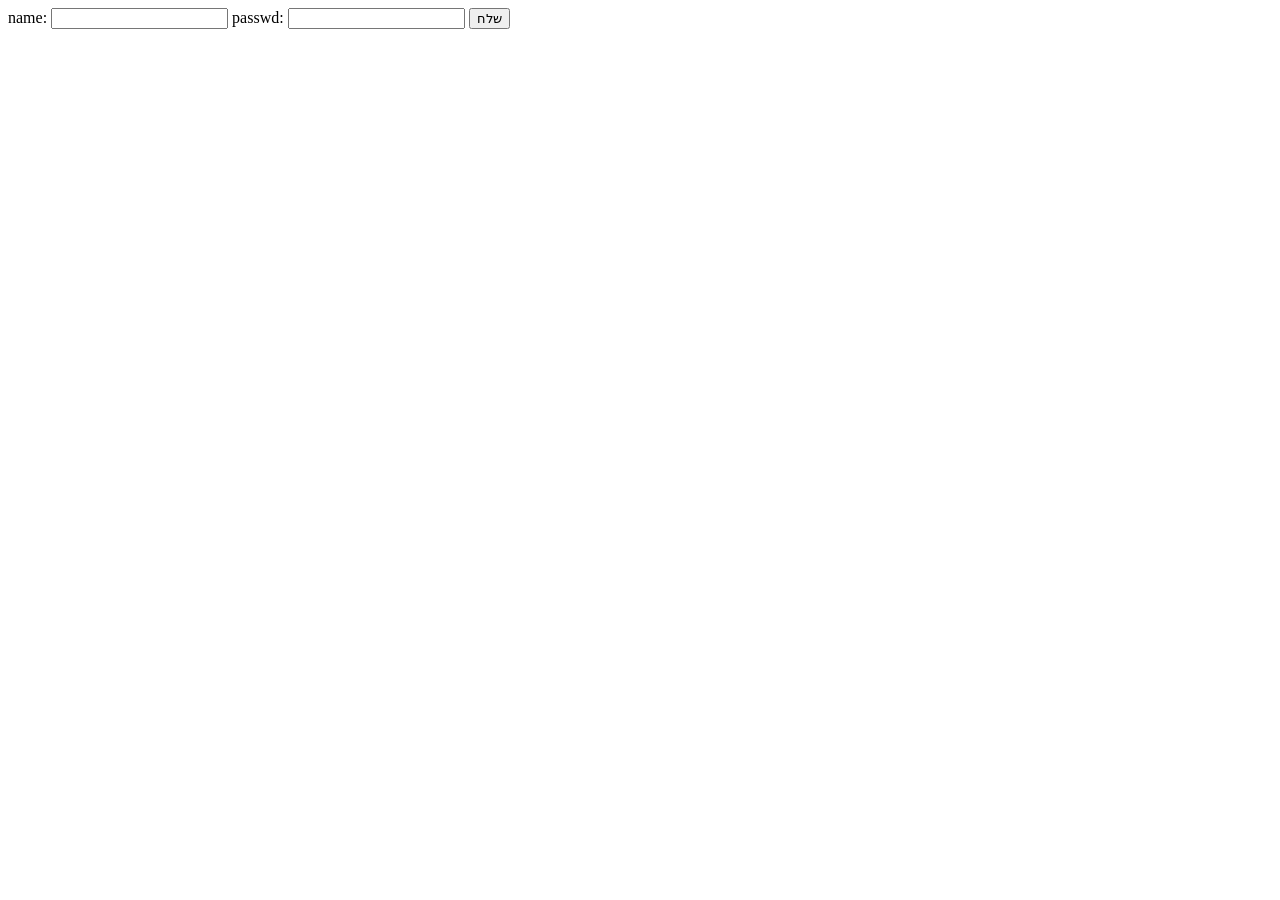
==== dotnet9/wwwroot/index.html @ dd7e8323 "code refactoring" ====
<!DOCTYPE html>
<html>

<head>
    <meta charset="UTF-8">
    <title>MUSIC - instruments</title>
    <link rel="stylesheet" href="css/site.css" />
</head>

<body>
    <h1>MUSIC - instruments</h1>
    <h3>Add</h3>
    <form action="javascript:void(0);" method="POST" onsubmit="addItem()">
        <input type="text" id="add-name" placeholder="New Music">
        <input type="submit" value="Add">
    </form>

    <div id="editForm">
        <h3>Edit</h3>
        <form action="javascript:void(0);" onsubmit="updateItem()">
            <input type="hidden" id="edit-id">
            <input type="checkbox" id="edit-isAccompanying">
            <input type="text" id="edit-name">
            <input type="submit" value="Save">
            <a onclick="closeInput()" aria-label="Close">&#10006;</a>
        </form>
    </div>

    <p id="counter"></p>
  <div id="activityFeed">
        <h3>Activity Feed</h3>
        <ul id="activityList"></ul>
    </div>

    <table>
        <tr>
            <th>Is Accompanying?</th>
            <th>Name</th>
            <th></th>
            <th></th>
        </tr>
        <tbody id="musics"></tbody>
    </table>
    
     <div id="users-link"><!-- <a href="./users.html">my details</a> --> </div>
     <!-- <div>
        <p>user details</p>
        
        <h5>name: <span id="contentName"></span></h5>
        <h5>password: <span  id="contentPwd"></span></h5>
        <button onclick="displayEditFormUser()">Edit</button>
    </div> -->
    <div class="user-card">
        <p class="title">User Details</p>

        <div class="row">
            <h5>name: <span id="contentName"></span></h5>
            <h5>password: <span id="contentPwd" class="pwd-mask"></span></h5>
            <button onclick="displayEditFormUser()">Edit</button>
        </div>
    </div>

      <div id="editForm2">
        <h3>Edit</h3>
        <form action="javascript:void(0);" onsubmit="updateUser()">
            <input type="hidden" id="edit2-id">
            <input type="hidden" id="edit2-type">
            <input type="text" id="edit2-name">
            <input type="text" id="edit2-passwd">
            <input type="submit" value="Save">
            <a onclick="closeInput2()" aria-label="Close">&#10006;</a>
        </form>
    </div>

    <script src="js/signalr.min.js"></script>
    <script src="js/site.js" asp-append-version="true"></script>
    <script type="text/javascript">
        initSignalR();
        redirectIfNeeded();
    </script>
</body>

</html>
---- dotnet9/wwwroot/css/site.css ----
input[type='submit'],
button,
[aria-label] {
    cursor: pointer;
}

#editForm {
    display: none;
}

table {
    font-family: Arial, sans-serif;
    border: 1px solid;
    border-collapse: collapse;
}

th {
    background-color: #f8f8f8;
    padding: 5px;
}

td {
    border: 1px solid;
    padding: 5px;
}

/* .user-card {
    border: 2px solid #ccc;
    border-radius: 12px;
    padding: 20px;
    width: fit-content;
    background: #f9f9f9;
    box-shadow: 0 4px 10px rgba(0,0,0,0.1);
    font-size: 18px;
}

.user-card .title {
    font-size: 22px;
    font-weight: bold;
    margin-bottom: 15px;
}

.row {
    display: flex;
    align-items: center;
    gap: 25px;
}

.row h5 {
    margin: 0;
}

button {
    padding: 8px 16px;
    font-size: 16px;
    border-radius: 8px;
    border: none;
    background-color: #4a90e2;
    color: white;
    cursor: pointer;
}

button:hover {
    background-color: #357ac9;
}

.pwd-mask {
    -webkit-text-security: disc;
    text-security: disc;
} */


.user-card {
    margin-top: 10px;
    border: 1px solid #000;
    border-radius: 0; /* מסגרת ריבועית */
    padding: 5px;
    width: fit-content;
    background: #fff;
    font-size: 20px;
}

.user-card .title {
    font-size: 24px;
    font-weight: bold;
    margin-bottom: 10px;
}

.row {
    display: flex;
    align-items: center;
    gap: 25px;
}

.row h5 {
    margin: 0;
}


.pwd-mask {
    -webkit-text-security: disc;
    text-security: disc;
}
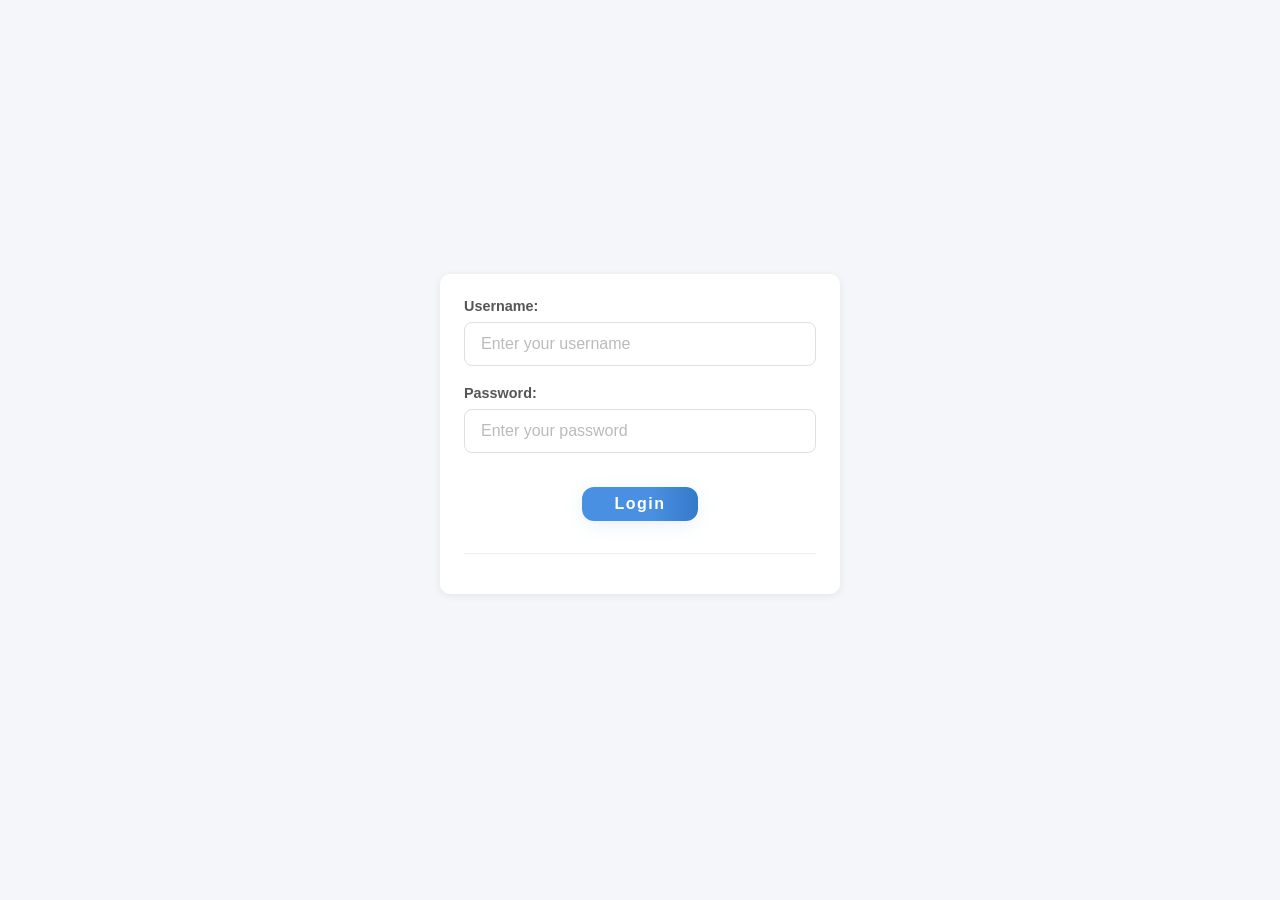
==== commit a4917d7b: "handle client-side" ====
--- a/dotnet9/wwwroot/index.html
+++ b/dotnet9/wwwroot/index.html
@@ -1,83 +1,101 @@
 <!DOCTYPE html>
-<html>
+<html lang="en">
 
 <head>
     <meta charset="UTF-8">
-    <title>MUSIC - instruments</title>
+    <meta name="viewport" content="width=device-width, initial-scale=1.0">
+    <title>Music Instruments Manager</title>
     <link rel="stylesheet" href="css/site.css" />
 </head>
 
 <body>
-    <h1>MUSIC - instruments</h1>
-    <h3>Add</h3>
-    <form action="javascript:void(0);" method="POST" onsubmit="addItem()">
-        <input type="text" id="add-name" placeholder="New Music">
-        <input type="submit" value="Add">
-    </form>
-
-    <div id="editForm">
-        <h3>Edit</h3>
-        <form action="javascript:void(0);" onsubmit="updateItem()">
-            <input type="hidden" id="edit-id">
-            <input type="checkbox" id="edit-isAccompanying">
-            <input type="text" id="edit-name">
-            <input type="submit" value="Save">
-            <a onclick="closeInput()" aria-label="Close">&#10006;</a>
-        </form>
-    </div>
-
-    <p id="counter"></p>
-  <div id="activityFeed">
-        <h3>Activity Feed</h3>
-        <ul id="activityList"></ul>
-    </div>
-
-    <table>
-        <tr>
-            <th>Is Accompanying?</th>
-            <th>Name</th>
-            <th></th>
-            <th></th>
-        </tr>
-        <tbody id="musics"></tbody>
-    </table>
-    
-     <div id="users-link"><!-- <a href="./users.html">my details</a> --> </div>
-     <!-- <div>
-        <p>user details</p>
-        
-        <h5>name: <span id="contentName"></span></h5>
-        <h5>password: <span  id="contentPwd"></span></h5>
-        <button onclick="displayEditFormUser()">Edit</button>
-    </div> -->
-    <div class="user-card">
-        <p class="title">User Details</p>
-
-        <div class="row">
-            <h5>name: <span id="contentName"></span></h5>
-            <h5>password: <span id="contentPwd" class="pwd-mask"></span></h5>
-            <button onclick="displayEditFormUser()">Edit</button>
-        </div>
-    </div>
-
-      <div id="editForm2">
-        <h3>Edit</h3>
-        <form action="javascript:void(0);" onsubmit="updateUser()">
-            <input type="hidden" id="edit2-id">
-            <input type="hidden" id="edit2-type">
-            <input type="text" id="edit2-name">
-            <input type="text" id="edit2-passwd">
-            <input type="submit" value="Save">
-            <a onclick="closeInput2()" aria-label="Close">&#10006;</a>
-        </form>
-    </div>
-
+    <header>
+        <h1>MUSIC Instruments Manager</h1>
+    </header>
+    <main class="container">
+        <section class="music-section">
+            <div class="form-card">
+                <h2>Add Instrument</h2>
+                <form action="javascript:void(0);" method="POST" onsubmit="addItem()">
+                    <label for="add-name">Instrument Name: </label>
+                    <input type="text" id="add-name" placeholder="New Instrument" required>
+                    <input type="submit" value="Add">
+                </form>
+            </div>
+            <div id="editForm" class="form-card">
+                <h2>Edit Instrument</h2>
+                <form action="javascript:void(0);" onsubmit="updateItem()">
+                    <input type="hidden" id="edit-id">
+                    <label for="edit-isAccompanying">Is Accompanying?</label>
+                    <input type="checkbox" id="edit-isAccompanying">
+                    <input type="text" id="edit-name" placeholder="Instrument Name" required>
+                    <input type="submit" value="Save">
+                    <a onclick="closeInput()" aria-label="Close" class="close-btn">&#10006;</a>
+                </form>
+            </div>
+            <div class="table-card">
+                <div class="table-header">
+                    <h2>Instruments</h2>
+                    <p id="counter"></p>
+                </div>
+                <table>
+                    <thead>
+                        <tr>
+                            <th>Is Accompanying?</th>
+                            <th>Name</th>
+                            <th>Edit</th>
+                            <th>Delete</th>
+                        </tr>
+                    </thead>
+                    <tbody id="musics"></tbody>
+                </table>
+        </section>
+        <aside class="sidebar">
+            <div class="user-card">
+                <h2>User Details</h2>
+                <div class="row">
+                    <p><strong>Name: </strong> <span id="contentName"></span></p>
+                    <p><strong>Password: </strong> <span id="contentPwd" class="pwd-mask"></span></p>
+                    <p><strong>Email: </strong> <span id="contentEmail"></span></p>
+                    <button onclick="displayEditFormUser()">Edit</button>
+                </div>
+            </div>
+            <div id="editForm2" class="form-card" style="display:none;">
+                <h2>Edit User</h2>
+                <form action="javascript:void(0);" onsubmit="updateUser()">
+                    <input type="hidden" id="edit2-id">
+                    <input type="hidden" id="edit2-role">
+                    <label for="edit2-name">Name: </label>
+                    <input type="text" id="edit2-name" placeholder="User Name" required>
+                    <label for="edit2-passwd">Password: </label>
+                    <input type="text" id="edit2-passwd" placeholder="Password" required>
+                    <label for="edit2-email">Email: </label>
+                    <input type="text" id="edit2-email" placeholder="User Email" required>
+                    <input type="submit" value="Save">
+                    <a onclick="closeInput2()" aria-label="Close" class="close-btn">&#10006;</a>
+                </form>
+            </div>
+            <div class="activity-section">
+                <div id="activityFeed">
+                    <h2>Activity Feed</h2>
+                    <ul id="activityList"></ul>
+                </div>
+            </div>
+                        <div class="admin-link-container">
+                <a id="users-link" href="./users.html" class="admin-link-btn" style="display:none;">Users Page</a>
+            </div>
+        </aside>
+    </main>
     <script src="js/signalr.min.js"></script>
     <script src="js/site.js" asp-append-version="true"></script>
     <script type="text/javascript">
+        closeInput()
         initSignalR();
         redirectIfNeeded();
     </script>
 </body>
 
+</html>
+</body>
+
 </html>
--- a/dotnet9/wwwroot/css/site.css
+++ b/dotnet9/wwwroot/css/site.css
@@ -1,3 +1,217 @@
+body {
+    font-family: 'Segoe UI', Arial, sans-serif;
+    background: #f4f6fa;
+    margin: 0;
+    padding: 0;
+    color: #222;
+}
+
+header {
+    background: #4a90e2;
+    color: #fff;
+    padding: 1.5rem 0 1rem 0;
+    text-align: center;
+    box-shadow: 0 2px 8px rgba(0, 0, 0, 0.04);
+}
+
+.container {
+    display: flex;
+    flex-wrap: wrap;
+    gap: 2rem;
+    max-width: 1200px;
+    margin: 2rem auto;
+    padding: 0 1rem;
+}
+
+.music-section {
+    flex: 2 1 500px;
+    min-width: 350px;
+}
+
+.sidebar {
+    flex: 1 1 320px;
+    min-width: 280px;
+    display: flex;
+    flex-direction: column;
+    gap: 2rem;
+}
+
+.form-card,
+.table-card {
+    background: #fff;
+    border-radius: 10px;
+    box-shadow: 0 2px 8px rgba(0, 0, 0, 0.07);
+    padding: 1.5rem 1.5rem 1rem 1.5rem;
+    margin-bottom: 2rem;
+}
+
+.user-card,
+.activity-section {
+    background: #fff;
+    border-radius: 10px;
+    box-shadow: 0 2px 8px rgba(0, 0, 0, 0.07);
+    padding: 1.2rem 1.5rem 1rem 1.5rem;
+    margin-bottom: 1.5rem;
+}
+
+.user-card h2,
+.activity-section h2 {
+    color: #4a90e2;
+    font-size: 1.2rem;
+    margin-top: 0;
+}
+
+form input[type="submit"] {
+    background: #4a90e2;
+    color: #fff;
+    border: none;
+    border-radius: 5px;
+    padding: 0.5rem 1.5rem;
+    font-size: 1rem;
+    font-weight: 600;
+    transition: background 0.2s;
+}
+
+form input[type="submit"]:hover {
+    background: #357ac9;
+}
+
+.close-btn {
+    margin-left: 1rem;
+    color: #888;
+    text-decoration: none;
+    font-size: 1.2rem;
+    cursor: pointer;
+    transition: color 0.2s;
+}
+
+.close-btn:hover {
+    color: #e74c3c;
+}
+
+.table-card {
+    overflow-x: auto;
+}
+
+.table-header {
+    display: flex;
+    align-items: center;
+    justify-content: space-between;
+    margin-bottom: 0.5rem;
+}
+
+table {
+    width: 100%;
+    border-collapse: collapse;
+    background: #fff;
+    font-size: 1rem;
+}
+
+th,
+td {
+    padding: 0.7rem 0.5rem;
+    border-bottom: 1px solid #e0e0e0;
+    text-align: left;
+}
+
+th {
+    background: #f4f6fa;
+    color: #4a90e2;
+    font-weight: 600;
+}
+
+tr:last-child td {
+    border-bottom: none;
+}
+
+.user-card {
+    background: #fff;
+}
+
+/* Admin link styling */
+.admin-link-container {
+    display: flex;
+    justify-content: center;
+    margin-bottom: 1.5rem;
+}
+
+.admin-link-btn {
+    display: inline-block;
+    background: #4a90e2;
+    color: #fff;
+    font-size: 1.1rem;
+    font-weight: 600;
+    padding: 0.8rem 2.2rem;
+    border-radius: 8px;
+    text-decoration: none;
+    box-shadow: 0 2px 8px rgba(0, 0, 0, 0.07);
+    transition: background 0.2s, box-shadow 0.2s;
+    letter-spacing: 1px;
+}
+
+.admin-link-btn:hover {
+    background: #357ac9;
+    box-shadow: 0 4px 16px rgba(0, 0, 0, 0.12);
+}
+
+/* User card now styled like activity-section */
+.row {
+    display: flex;
+    align-items: center;
+    gap: 20px;
+}
+
+
+/* Prominent Users Page button */
+.admin-link-btn {
+    display: inline-block;
+    background: linear-gradient(90deg, #4a90e2 60%, #357ac9 100%);
+    color: #fff;
+    font-size: 1.25rem;
+    font-weight: 700;
+    padding: 1.1rem 2.8rem;
+    border-radius: 12px;
+    text-decoration: none;
+    box-shadow: 0 4px 18px rgba(74, 144, 226, 0.13);
+    transition: background 0.2s, box-shadow 0.2s, transform 0.1s;
+    letter-spacing: 1.5px;
+    border: none;
+    outline: none;
+    margin-bottom: 0.5rem;
+    text-align: center;
+}
+
+.admin-link-btn:hover {
+    background: linear-gradient(90deg, #357ac9 60%, #4a90e2 100%);
+    box-shadow: 0 8px 24px rgba(74, 144, 226, 0.18);
+    transform: translateY(-2px) scale(1.03);
+    color: #fff;
+}
+
+.activity-section h2 {
+    color: #4a90e2;
+    font-size: 1.2rem;
+    margin-top: 0;
+}
+
+#activityList {
+    list-style: none;
+    padding: 0;
+    margin: 0;
+    max-height: 200px;
+    overflow-y: auto;
+}
+
+#activityList li {
+    padding: 0.5rem 0;
+    border-bottom: 1px solid #e0e0e0;
+    font-size: 0.98rem;
+}
+
+#activityList li:last-child {
+    border-bottom: none;
+}
+
 input[type='submit'],
 button,
 [aria-label] {
@@ -8,78 +222,6 @@
     display: none;
 }
 
-table {
-    font-family: Arial, sans-serif;
-    border: 1px solid;
-    border-collapse: collapse;
-}
-
-th {
-    background-color: #f8f8f8;
-    padding: 5px;
-}
-
-td {
-    border: 1px solid;
-    padding: 5px;
-}
-
-/* .user-card {
-    border: 2px solid #ccc;
-    border-radius: 12px;
-    padding: 20px;
-    width: fit-content;
-    background: #f9f9f9;
-    box-shadow: 0 4px 10px rgba(0,0,0,0.1);
-    font-size: 18px;
-}
-
-.user-card .title {
-    font-size: 22px;
-    font-weight: bold;
-    margin-bottom: 15px;
-}
-
-.row {
-    display: flex;
-    align-items: center;
-    gap: 25px;
-}
-
-.row h5 {
-    margin: 0;
-}
-
-button {
-    padding: 8px 16px;
-    font-size: 16px;
-    border-radius: 8px;
-    border: none;
-    background-color: #4a90e2;
-    color: white;
-    cursor: pointer;
-}
-
-button:hover {
-    background-color: #357ac9;
-}
-
-.pwd-mask {
-    -webkit-text-security: disc;
-    text-security: disc;
-} */
-
-
-.user-card {
-    margin-top: 10px;
-    border: 1px solid #000;
-    border-radius: 0; /* מסגרת ריבועית */
-    padding: 5px;
-    width: fit-content;
-    background: #fff;
-    font-size: 20px;
-}
-
 .user-card .title {
     font-size: 24px;
     font-weight: bold;
@@ -100,4 +242,113 @@
 .pwd-mask {
     -webkit-text-security: disc;
     text-security: disc;
-}+}
+
+/* עיצוב כל שדה טופס */
+/* קבוצת עטיפה לכל שדה כדי ליצור ריווח */
+.form-group {
+    margin-bottom: 1.2rem;
+    display: flex;
+    flex-direction: column;
+    gap: 0.5rem;
+}
+
+/* עיצוב ה-Label */
+form label {
+    font-size: 0.9rem;
+    font-weight: 600;
+    color: #555; /* אפור כהה שמתאים ל-#222 של ה-body */
+    display: block;
+    transition: color 0.2s;
+}
+
+/* עיצוב ה-Input */
+form input[type="text"],
+form input[type="email"],
+form input[type="password"],
+form input[type="number"],
+form select,
+form textarea {
+    width: 100%;
+    padding: 0.75rem 1rem;
+    font-family: inherit; /* שומר על Segoe UI */
+    font-size: 1rem;
+    border: 1px solid #e0e0e0; /* תואם לגבולות הטבלה שלך */
+    border-radius: 8px; /* מעט יותר מעוגל מהכפתור, למראה מודרני */
+    background-color: #fff;
+    color: #333;
+    box-sizing: border-box; /* מבטיח שהפדינג לא יחרוג מהרוחב */
+    transition: border-color 0.2s, box-shadow 0.2s;
+}
+
+/* אפקט פוקוס - כחול כמו ה-Header */
+form input:focus {
+    outline: none;
+    border-color: #4a90e2;
+    box-shadow: 0 0 0 3px rgba(74, 144, 226, 0.1);
+}
+
+/* שינוי צבע ה-label כשהאינפוט בפוקוס */
+.form-group:focus-within label {
+    color: #4a90e2;
+}
+
+/* עיצוב Placeholder */
+form input::placeholder {
+    color: #bbb;
+}
+
+/* עיצוב כללי לכל הכפתורים בטופס */
+form button,
+form input[type="submit"],
+form input[type="button"] {
+    display: inline-block;
+    padding: 0.6rem 1.5rem;
+    font-size: 1rem;
+    font-weight: 600;
+    color: #fff;
+    background-color: #4a90e2; /* צבע המותג שלך */
+    border: none;
+    border-radius: 6px; /* רדיוס עדין ומקצועי */
+    cursor: pointer;
+    transition: all 0.2s ease-in-out;
+    box-shadow: 0 2px 4px rgba(74, 144, 226, 0.2);
+    margin-top: 10px;
+}
+
+/* אפקט Hover - עדין ומזמין */
+form button:hover,
+form input[type="submit"]:hover,
+form input[type="button"]:hover {
+    background-color: #357ac9;
+    box-shadow: 0 4px 8px rgba(74, 144, 226, 0.3);
+    transform: translateY(-1px);
+}
+
+/* אפקט לחיצה (Active) */
+form button:active,
+form input[type="submit"]:active {
+    transform: translateY(0);
+    box-shadow: inset 0 2px 4px rgba(0, 0, 0, 0.1);
+}
+
+/* כפתור ביטול / משני (Secondary) */
+.btn-secondary {
+    background-color: #f4f6fa;
+    color: #555;
+    border: 1px solid #e0e0e0;
+    margin-left: 10px;
+}
+
+.btn-secondary:hover {
+    background-color: #e8ebf0;
+    color: #222;
+}
+
+/* מיכל לכפתורים למקרה שיש יותר מאחד בשורה */
+.form-actions {
+    display: flex;
+    justify-content: flex-start;
+    align-items: center;
+    margin-top: 1rem;
+}
